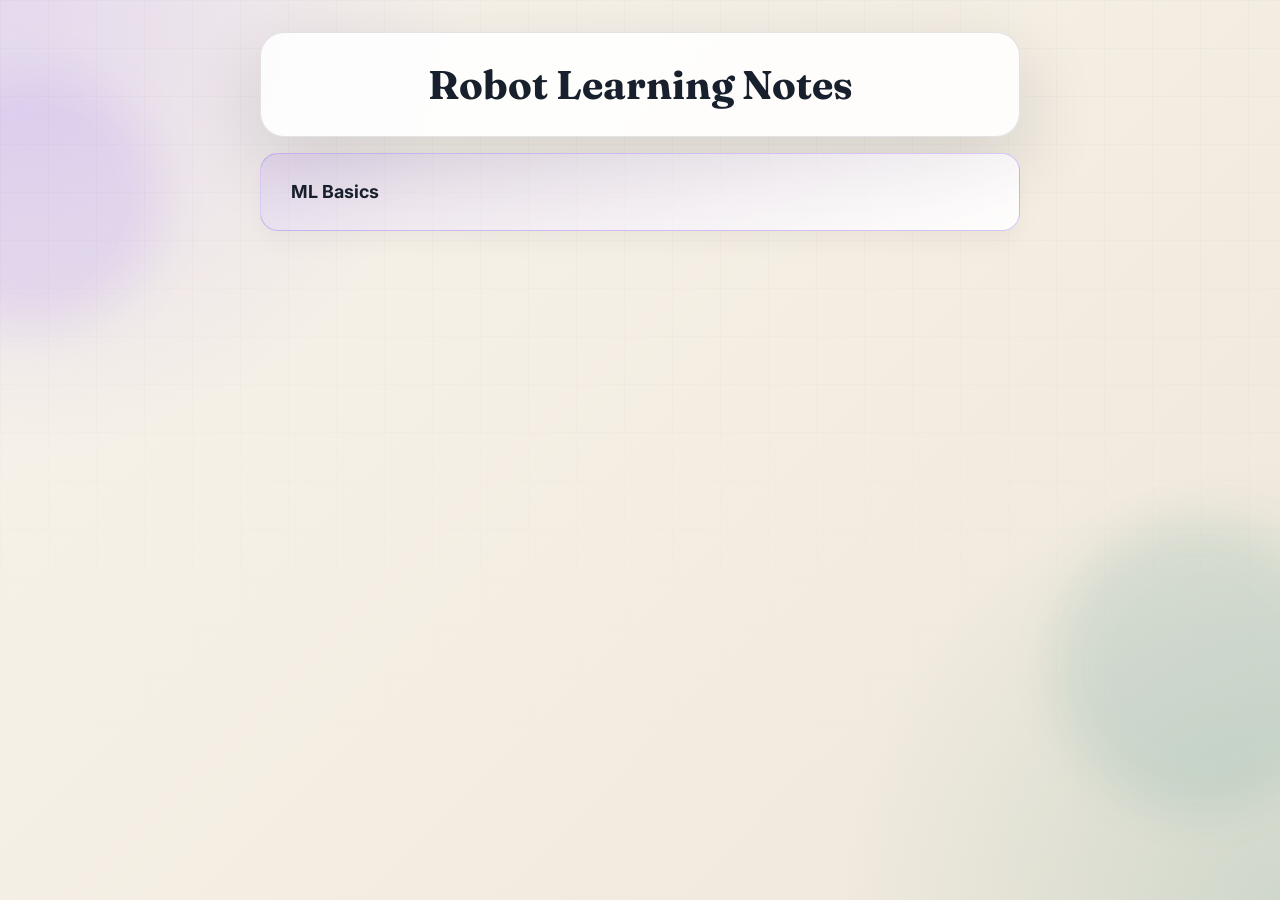
==== index.html @ 732229f9 "init commit" ====
<!doctype html>
<html lang="en">
  <head>
    <meta charset="utf-8" />
    <meta name="viewport" content="width=device-width, initial-scale=1" />
    <meta name="description" content="Robot learning notes and study materials." />
    <title>Robot Learning Notes | Contents</title>
    <link rel="preconnect" href="https://fonts.googleapis.com" />
    <link rel="preconnect" href="https://fonts.gstatic.com" crossorigin />
    <link href="https://fonts.googleapis.com/css2?family=Fraunces:opsz,wght@9..144,400;9..144,600;9..144,700&family=Inter:wght@400;500;600;700&display=swap" rel="stylesheet" />
    <link rel="stylesheet" href="shared/styles.css?v=1" />
  </head>
  <body>
    <div class="backdrop backdrop-a"></div>
    <div class="backdrop backdrop-b"></div>

    <main class="shell shell-contents">
      <aside class="rail rail-contents">
        <div class="brand">
          <h1>Robot Learning Notes</h1>
        </div>

        <nav class="contents" aria-label="Contents">
          <a class="contents-item is-active" href="ml-basics/">
            <span class="contents-title">ML Basics</span>
          </a>
        </nav>
      </aside>
    </main>
  </body>
</html>
---- shared/styles.css ----
:root {
  color-scheme: light;
  --bg: #f3efe6;
  --panel: rgba(255, 255, 255, 0.72);
  --panel-strong: rgba(255, 255, 255, 0.88);
  --text: #18202d;
  --muted: #5d6472;
  --line: rgba(24, 32, 45, 0.12);
  --accent: #8a5cf6;
  --accent-2: #0f766e;
  --shadow: 0 28px 80px rgba(16, 24, 40, 0.14);
}

* {
  box-sizing: border-box;
}

html {
  scroll-behavior: smooth;
}

body {
  margin: 0;
  min-height: 100vh;
  color: var(--text);
  background:
    radial-gradient(circle at top left, rgba(138, 92, 246, 0.18), transparent 30%),
    radial-gradient(circle at bottom right, rgba(15, 118, 110, 0.14), transparent 28%),
    linear-gradient(135deg, #f8f4ec 0%, #efe7da 100%);
  font-family: "Inter", sans-serif;
}

body::before {
  content: "";
  position: fixed;
  inset: 0;
  pointer-events: none;
  background-image:
    linear-gradient(rgba(24, 32, 45, 0.04) 1px, transparent 1px),
    linear-gradient(90deg, rgba(24, 32, 45, 0.04) 1px, transparent 1px);
  background-size: 48px 48px;
  mask-image: linear-gradient(to bottom, rgba(0, 0, 0, 0.55), transparent 88%);
}

.backdrop {
  position: fixed;
  border-radius: 999px;
  filter: blur(24px);
  opacity: 0.55;
  pointer-events: none;
}

.backdrop-a {
  top: 8vh;
  left: -6rem;
  width: 16rem;
  height: 16rem;
  background: rgba(138, 92, 246, 0.22);
}

.backdrop-b {
  right: -4rem;
  bottom: 10vh;
  width: 18rem;
  height: 18rem;
  background: rgba(15, 118, 110, 0.18);
}

.shell {
  position: relative;
  z-index: 1;
  display: grid;
  grid-template-columns: minmax(240px, 320px) minmax(0, 1fr);
  gap: 2rem;
  width: min(1240px, calc(100vw - 32px));
  margin: 0 auto;
  padding: 32px 0 48px;
}

.shell-contents {
  grid-template-columns: minmax(420px, 760px);
  justify-content: center;
}

.shell-note {
  grid-template-columns: minmax(0, 966px);
  justify-content: center;
  width: min(1066px, calc(100vw - 32px));
}

.rail,
.page {
  min-width: 0;
}

.rail {
  position: sticky;
  top: 24px;
  align-self: start;
  display: grid;
  gap: 1rem;
}

.brand {
  display: flex;
  align-items: center;
  justify-content: center;
  padding: 2rem;
  border: 1px solid var(--line);
  border-radius: 24px;
  background: var(--panel-strong);
  box-shadow: var(--shadow);
}

.brand h1,
.brand-link,
.hero h2 {
  margin: 0;
  font-family: "Fraunces", serif;
  font-weight: 700;
  line-height: 0.98;
}

.brand h1 {
  font-size: clamp(1.8rem, 4vw, 2.5rem);
  text-align: center;
}

.brand-link {
  display: block;
  font-size: 1.6rem;
  text-align: center;
  color: var(--text);
  text-decoration: none;
}

.brand-link:hover {
  text-decoration: underline;
}

.contents {
  display: grid;
  gap: 1.35rem;
}

.contents-item {
  display: grid;
  gap: 0.2rem;
  width: 100%;
  padding: 1.7rem 1.9rem;
  border: 1px solid var(--line);
  border-radius: 18px;
  background: var(--panel);
  color: var(--text);
  text-align: left;
  font: inherit;
  cursor: pointer;
  box-shadow: 0 12px 24px rgba(16, 24, 40, 0.04);
  text-decoration: none;
}

.contents-item:hover {
  border-color: rgba(138, 92, 246, 0.28);
  transform: translateY(-1px);
}

.contents-item.is-active {
  background: linear-gradient(160deg, rgba(138, 92, 246, 0.12), rgba(255, 255, 255, 0.92));
  border-color: rgba(138, 92, 246, 0.32);
}

.contents-title {
  font-size: clamp(0.95rem, 1.4vw, 1.15rem);
  font-weight: 700;
  line-height: 1.2;
}

.back-link {
  display: grid;
  place-items: center;
  padding: 0.9rem 1rem;
  border: 1px solid var(--line);
  border-radius: 18px;
  background: var(--panel);
  color: var(--text);
  text-decoration: none;
  box-shadow: 0 12px 24px rgba(16, 24, 40, 0.04);
}

.back-link:hover {
  border-color: rgba(138, 92, 246, 0.28);
  transform: translateY(-1px);
}

.card {
  padding: 1rem 1.05rem;
  border: 1px solid var(--line);
  border-radius: 20px;
  background: var(--panel);
  backdrop-filter: blur(14px);
}

.card-accent {
  background: linear-gradient(160deg, rgba(138, 92, 246, 0.16), rgba(255, 255, 255, 0.72));
}

.card-label {
  margin: 0 0 0.5rem;
  font-size: 0.75rem;
  font-weight: 700;
  letter-spacing: 0.14em;
  text-transform: uppercase;
  color: var(--muted);
}

.card-text {
  margin: 0;
  line-height: 1.6;
  color: var(--text);
}

.card-text span {
  font-weight: 700;
}

.page {
  display: grid;
  gap: 1.25rem;
}

.hero {
  padding: 1.45rem 1.6rem 1.5rem;
  border: 1px solid var(--line);
  border-radius: 28px;
  background: linear-gradient(135deg, rgba(255, 255, 255, 0.9), rgba(255, 255, 255, 0.62));
  box-shadow: var(--shadow);
  backdrop-filter: blur(18px);
}

.hero h2 {
  font-size: clamp(2.4rem, 5vw, 4.6rem);
}

.hero-copy {
  max-width: 70ch;
  margin: 1rem 0 0;
  font-size: 1.05rem;
  line-height: 1.75;
  color: var(--muted);
}

.content {
  padding: 1.45rem 1.6rem 1.75rem;
  border: 1px solid var(--line);
  border-radius: 28px;
  background: rgba(255, 255, 255, 0.8);
  box-shadow: var(--shadow);
  backdrop-filter: blur(16px);
}

.loading {
  padding: 2rem 0;
  color: var(--muted);
}

.math-block {
  display: flex;
  align-items: center;
  gap: 1rem;
  margin: 0.4rem 0 1rem;
  padding: 0;
  border: 0;
  background: transparent;
  border-radius: 0;
}

.math-block-body {
  flex: 1;
  min-width: 0;
}

.equation-number,
.equation-ref,
.equation-number:link,
.equation-number:visited,
.equation-number:hover,
.equation-number:active,
.equation-ref:link,
.equation-ref:visited,
.equation-ref:hover,
.equation-ref:active {
  color: var(--text) !important;
  text-decoration: none !important;
  font-weight: 700;
}

.equation-number {
  flex: 0 0 auto;
  font-size: 0.92rem;
  white-space: nowrap;
}

.equation-ref:hover,
.equation-number:hover {
  text-decoration: underline;
}

.content h1,
.content h2,
.content h3,
.content h4 {
  font-family: "Fraunces", serif;
  line-height: 1.1;
  margin: 1.8rem 0 0.8rem;
}

.content h1 {
  font-size: clamp(2rem, 4vw, 3rem);
}

.content h2 {
  font-size: clamp(1.45rem, 2.8vw, 2rem);
}

.content h3 {
  font-size: 1.2rem;
}

.content p,
.content li {
  font-size: 1rem;
  line-height: 1.85;
}

.content p {
  margin: 0 0 1rem;
}

.content ul,
.content ol {
  padding-left: 1.35rem;
  margin: 0 0 1rem;
}

.content li + li {
  margin-top: 0.35rem;
}

.content li > ul,
.content li > ol {
  margin-top: 0.35rem;
  margin-bottom: 0;
}

.content strong {
  color: var(--text);
}

.content hr {
  border: 0;
  height: 1px;
  margin: 2rem 0;
  background: var(--line);
}

.katex-display {
  overflow-x: auto;
  overflow-y: hidden;
  margin: 0;
  padding: 0;
}

.math-block .katex-display {
  margin: 0;
}

.note-figure {
  --figure-width: 80%;
  margin: 1.4rem 0 1.6rem;
  text-align: center;
}

.note-figure img {
  display: block;
  width: min(var(--figure-width), 100%);
  max-width: 100%;
  height: auto;
  margin: 0 auto;
  border-radius: 8px;
}

.note-figure figcaption {
  margin-top: 0.65rem;
  color: var(--muted);
  font-size: 0.92rem;
  line-height: 1.5;
}

.algorithm-block {
  margin: 1.2rem 0 1.4rem;
  border: 1px solid var(--line);
  border-radius: 8px;
  background: color-mix(in srgb, var(--panel) 86%, white);
  overflow: hidden;
}

.algorithm-block figcaption {
  padding: 0.75rem 1rem;
  border-bottom: 1px solid var(--line);
  color: var(--text);
  font-weight: 700;
}

.algorithm-body {
  padding: 0.8rem 1rem;
}

.algorithm-line {
  padding-left: calc(var(--indent) * 1.4rem);
  font-family: ui-monospace, SFMono-Regular, Menlo, Monaco, Consolas, "Liberation Mono", monospace;
  font-size: 0.94rem;
  line-height: 1.8;
  color: var(--text);
  white-space: normal;
}

@media (max-width: 960px) {
  .shell {
    grid-template-columns: 1fr;
  }

  .rail {
    position: static;
  }
}

@media (max-width: 640px) {
  .shell {
    width: min(100vw - 20px, 1240px);
    padding-top: 16px;
    padding-bottom: 24px;
  }

  .shell-contents {
    grid-template-columns: minmax(0, 1fr);
  }

  .hero,
  .content,
  .brand,
  .card {
    border-radius: 22px;
  }

  .hero,
  .content {
    padding-left: 1rem;
    padding-right: 1rem;
  }
}
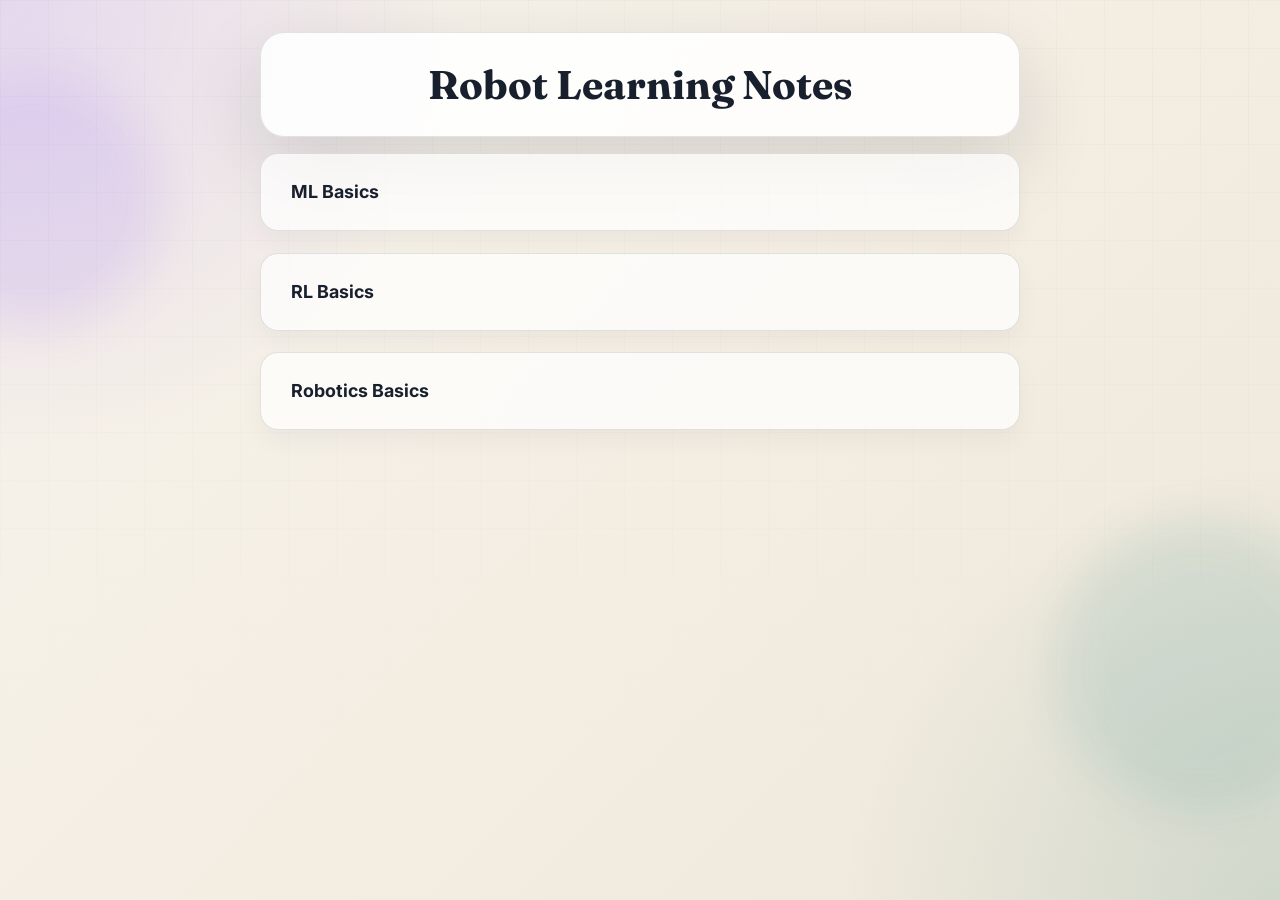
==== commit bc4f71b2: "[updates]" ====
--- a/index.html
+++ b/index.html
@@ -21,8 +21,14 @@
         </div>
 
         <nav class="contents" aria-label="Contents">
-          <a class="contents-item is-active" href="ml-basics/">
+          <a class="contents-item" href="ml-basics/">
             <span class="contents-title">ML Basics</span>
+          </a>
+          <a class="contents-item" href="rl-basics/">
+            <span class="contents-title">RL Basics</span>
+          </a>
+          <a class="contents-item" href="robotics-basics/">
+            <span class="contents-title">Robotics Basics</span>
           </a>
         </nav>
       </aside>
--- a/shared/styles.css
+++ b/shared/styles.css
@@ -424,6 +424,47 @@
   white-space: normal;
 }
 
+.code-block {
+  margin: 1.15rem 0 1.35rem;
+  padding: 1rem;
+  overflow-x: auto;
+  border: 1px solid var(--line);
+  border-radius: 8px;
+  background: #fafafa;
+  box-shadow: inset 0 1px 0 rgba(255, 255, 255, 0.85);
+}
+
+.code-block code {
+  font-family: ui-monospace, SFMono-Regular, Menlo, Monaco, Consolas, "Liberation Mono", monospace;
+  font-size: 0.92rem;
+  line-height: 1.65;
+  color: #24292f;
+  white-space: pre;
+  background: transparent;
+}
+
+.syntax-comment {
+  color: #6a737d;
+  font-style: italic;
+}
+
+.syntax-keyword {
+  color: #d73a49;
+  font-weight: 700;
+}
+
+.syntax-string {
+  color: #032f62;
+}
+
+.syntax-number {
+  color: #005cc5;
+}
+
+.syntax-builtin {
+  color: #6f42c1;
+}
+
 @media (max-width: 960px) {
   .shell {
     grid-template-columns: 1fr;
